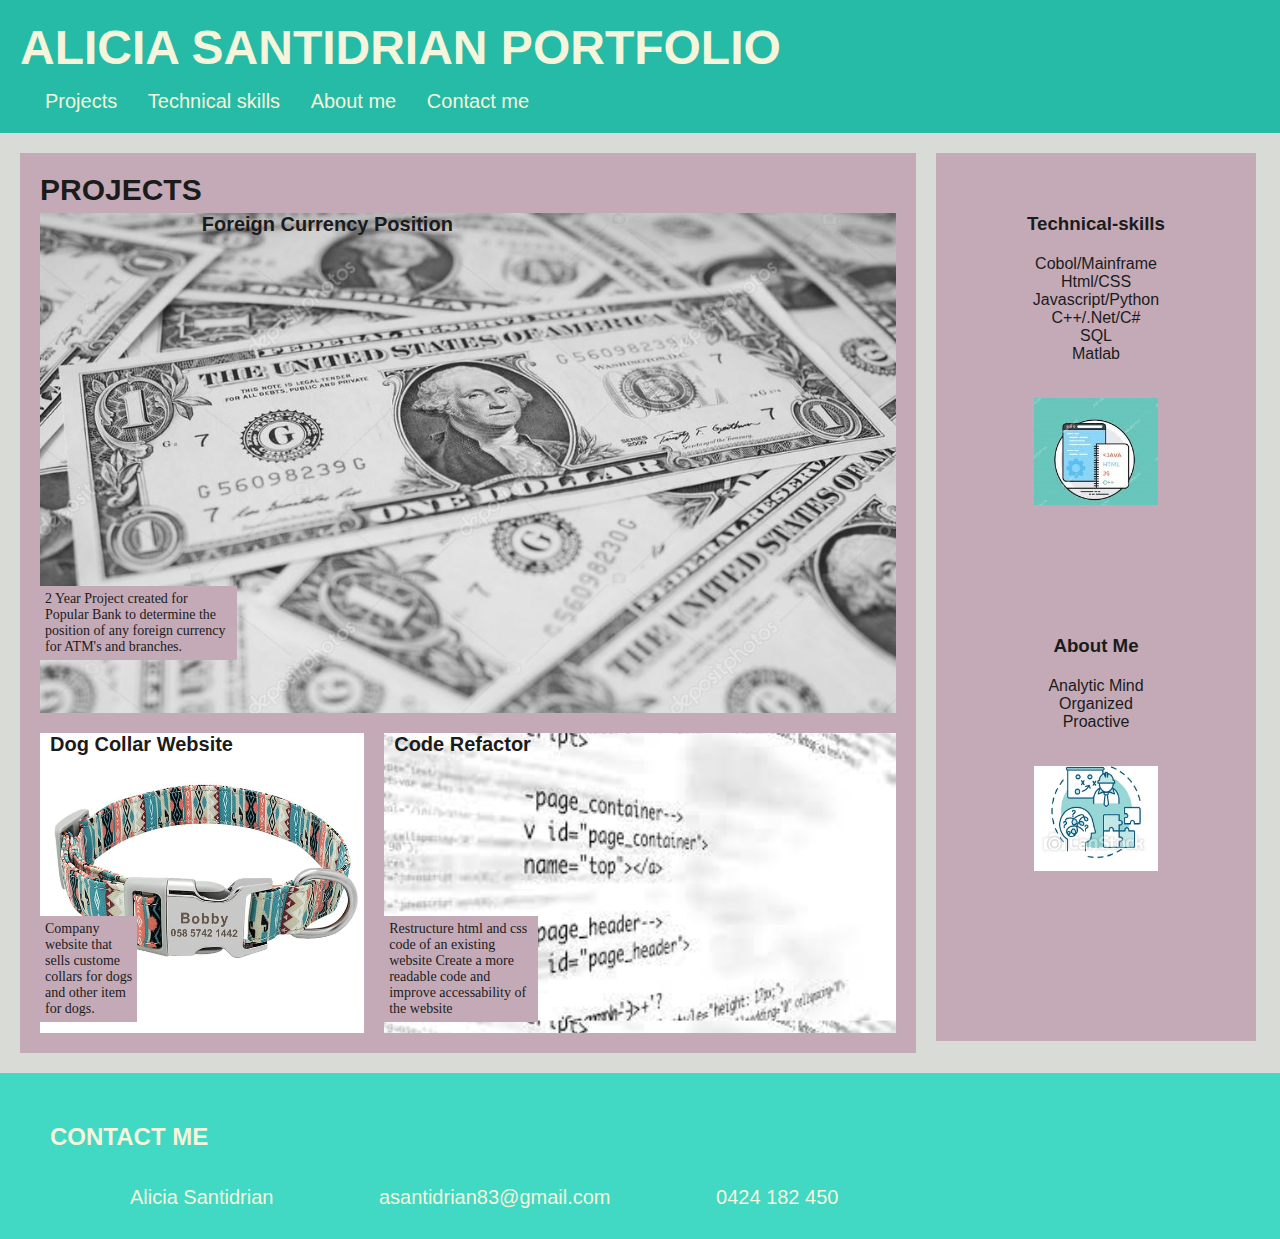
==== index.html @ 446e0329 "updating Repository HTML, CSS and images" ====
<!DOCTYPE html>
<html lang="en-us">

<head>
    <meta charset="UTF-8" />
    <link rel="stylesheet" href="./assets/css/style.css">
    <title>website</title>
</head>

<body>
    <header>
        <h1>ALICIA SANTIDRIAN PORTFOLIO</h1>
        <nav>
            <ul>
                <li>
                    <a href="#Projects">Projects</a>
                </li>
                <li>
                    <a href="#Technical-skills">Technical skills</a>
                </li>
                <li>
                    <a href="#About-me">About me</a>
                </li>
                <li>
                    <a href="#Contact-me">Contact me</a>
                </li>
            </ul>
        </nav>
        
    </header>

    <main>
        <section id="Projects" class="Projects">
                <h2>PROJECTS</h2>
            <article class="first-application">
                <h3>Foreign Currency Position</h3>
                <P class="project-description-1">  
                    2 Year Project created for Popular Bank to 
                    determine the position of any foreign currency for 
                    ATM's and branches.   
                </P>
            </article>
            <article class="secondary-projects">
                <article class="dog-website">
                    <h3>Dog Collar Website</h3>
                    <P class="project-description-2">  
                        Company website that sells custome collars for dogs and other
                        item for dogs.
                    </P>
                </article>
                <article class="code-defactor">
                    <h3>Code Refactor</h3>
                    <P class="project-description-2">  
                        Restructure html and css code of an existing website
                        Create a more readable code and improve 
                        accessability of the website
                    </P>
                </article>
            </article>
        </section>   
        <div class="skills">
            <aside id="Technical-skills"class="Technical-skills">
                <h3>Technical-skills</h3>
                <ul>
                    <li>Cobol/Mainframe</li> 
                    <li>Html/CSS</li>                  
                    <li>Javascript/Python</li>
                    <li>C++/.Net/C#</li>
                    <li>SQL</li>
                    <li>Matlab</li>
                </ul>
                <img src=".\assets\images\programming-laguages.jpg"alt="note showing different programmnig languages icons"/>
            </aside>
            <aside id="About-me" class="Technical-skills">
                <h3>About Me</h3>
                <ul>
                    <li>Analytic Mind</li>
                    <li>Organized</li>
                    <li>Proactive </li>
                </ul>
                <img src=".\assets\images\problem-solving-ability.jpg"alt="diagram  of an analytical thinker mind"/>
            </aside>
            </div>
        <div>
        </main>
    <footer>
        
        <h2 id="Contact-me">CONTACT ME</h2>
            <ul>
                <li>Alicia Santidrian</li>
                <li>asantidrian83@gmail.com </li>
                <li>0424 182 450 </li>
            </ul>

    </footer>
---- assets/css/style.css ----
* {
    box-sizing: border-box;
    padding: 0;
    margin: 0;
}

body {
    background-color: #d9dcd6;
    
}

header {
    width: 100%;
    padding: 20px;
    font-family: 'Gill Sans', 'Gill Sans MT', Calibri, 'Trebuchet MS', sans-serif;
    background-color: #25bba7;
    color: #F5F5DC;
    display:flex;
    justify-content: space-between;
    flex-wrap: wrap;
}

h1 {
    display: inline-block;
    font-size: 48px;
    font-family: 'Gill Sans', 'Gill Sans MT', Calibri, 'Trebuchet MS', sans-serif;
}
nav {
    padding-top: 15px;
    margin-right: 20px;
    float: right;
    font-family: 'Gill Sans', 'Gill Sans MT', Calibri, 'Trebuchet MS', sans-serif;
    font-size: 20px;
}

header ul {
    list-style-type: none;
}

header li {
    display: inline-block;
    margin-left: 25px;
}

a {
    color: #F5F5DC;
    text-decoration: none;
}

p {
   font-size: 14px;
   color:rgb(27, 27, 27)
}
main{
    display:flex;
    flex-wrap: wrap;
}
.Projects {
    width: 70%;
    height: 100%;
    margin-left: 20px;
    margin-top: 20px;
    background-color:#c4aab7;
    ;
}  

.Projects h2{
    font-size: 30px;
    font-family: 'Gill Sans', 'Gill Sans MT', Calibri, 'Trebuchet MS', sans-serif;
    float:left;
    margin-bottom: 30px;
    margin-top: 20px;
    margin-left: 20px;
    color:rgb(27, 27, 27)

}
.Projects h3 {
    margin-bottom: 20px;
    margin-left: 10px;
    font-size: 20px;
    font-family: 'Gill Sans', 'Gill Sans MT', Calibri, 'Trebuchet MS', sans-serif;
    color:rgb(27, 27, 27) ;
}


.first-application{
    background-image:url("../images/foreign-currency.jpg");
    background-size: 100%;
    margin-top: 60px;
    margin-left:20px;
    margin-bottom:20px;
    margin-right: 20px;
    padding-right: 200px;
    height: 500px;
}

.project-description-1 {
    max-width: 30%;
    background-color: #c4aab7;
    padding: 5px;
    margin-top: 350px;
}
.project-description-2 {
    max-width: 30%;
    background-color: #c4aab7;
    padding: 5px;
    margin-top: 160px;
}
.secondary-projects {
    display: inline-flex;
    margin-left: 20px;
    margin-right: 20px;
    margin-bottom: 20px;
    height: 300px;
}
.dog-website{
    background-image:url("../images/collar.webp");
    background-size: 100%;
    margin-right: 20px;
}
.code-defactor{
    background-image:url("../images/html-tidy.jpg");
    background-size: 100%;

}
.skills {
    float: right;
    width: 25%;
    height: 100%;
    margin-left: 20px;
    margin-right: 20px;
    margin-top: 20px;
    padding:40px;
    clear: both;
    font-family: 'Gill Sans', 'Gill Sans MT', Calibri, 'Trebuchet MS', sans-serif;
    background-color: #c4aab7;
}
.Technical-skills {
    margin-bottom: 32px;
    margin-top: 20px;
    color:rgb(27, 27, 27);
}


.Technical-skills ul {
    display:block;
    padding-bottom: 25px;
    text-align: center;
    list-style-type: none;
}

.Technical-skills h3 {
    margin-bottom: 20px;
    text-align: center;
    color:rgb(27, 27, 27);
    font-family: 'Gill Sans', 'Gill Sans MT', Calibri, 'Trebuchet MS', sans-serif;
}

.Technical-skills img {
    display: block;
    max-width: 125px;
    margin:10px auto;
    margin-bottom: 130px;
}
footer {
    width: 100%;
    height: 25%;
    background-color:#41d8c4 ;
    margin-top: 20px;
    padding: 30px;
    color:#F5F5DC;
    font-family:'Gill Sans', 'Gill Sans MT', Calibri, 'Trebuchet MS', sans-serif 
}
footer h2{ 
    font-family: 'Gill Sans', 'Gill Sans MT', Calibri, 'Trebuchet MS', sans-serif;
    color:#F5F5DC;
    padding:20px;
    margin-right: 20px;

}

footer ul {
    padding-top:15px;
    font-family: 'Gill Sans', 'Gill Sans MT', Calibri, 'Trebuchet MS', sans-serif; 
    font-size: 20px;  
    list-style-image: url(https://iconsplace.com/wp-content/uploads/_icons/fa8072/256/png/linkedin-icon-15-256.png);
}

footer li{
    display:inline-block;
    margin-left: 100px;

}
footer p{
   color: rgb(27, 27, 27);
}
    @media screen and (max-width: 1216px) {
    .Projects {
      width:100%;
      margin-right:20px ;
      min-width: 678px;
    }
    .skills {
      display: flex;
      flex-wrap: wrap;
      justify-content:space-around;
      width: 100%;
      height: 400px;
      margin-left: 20px;
      margin-right: 20px;
      margin-top: 20px;
      padding:40px;
      clear: both;
      font-family: 'Gill Sans', 'Gill Sans MT', Calibri, 'Trebuchet MS', sans-serif;
      background-color: #c4aab7;
    
    }
    .project-description-2 {
        max-width: 30%;
        background-color: #c4aab7;
        padding: 5px;
        margin-top: 140px;
    }
    
    }
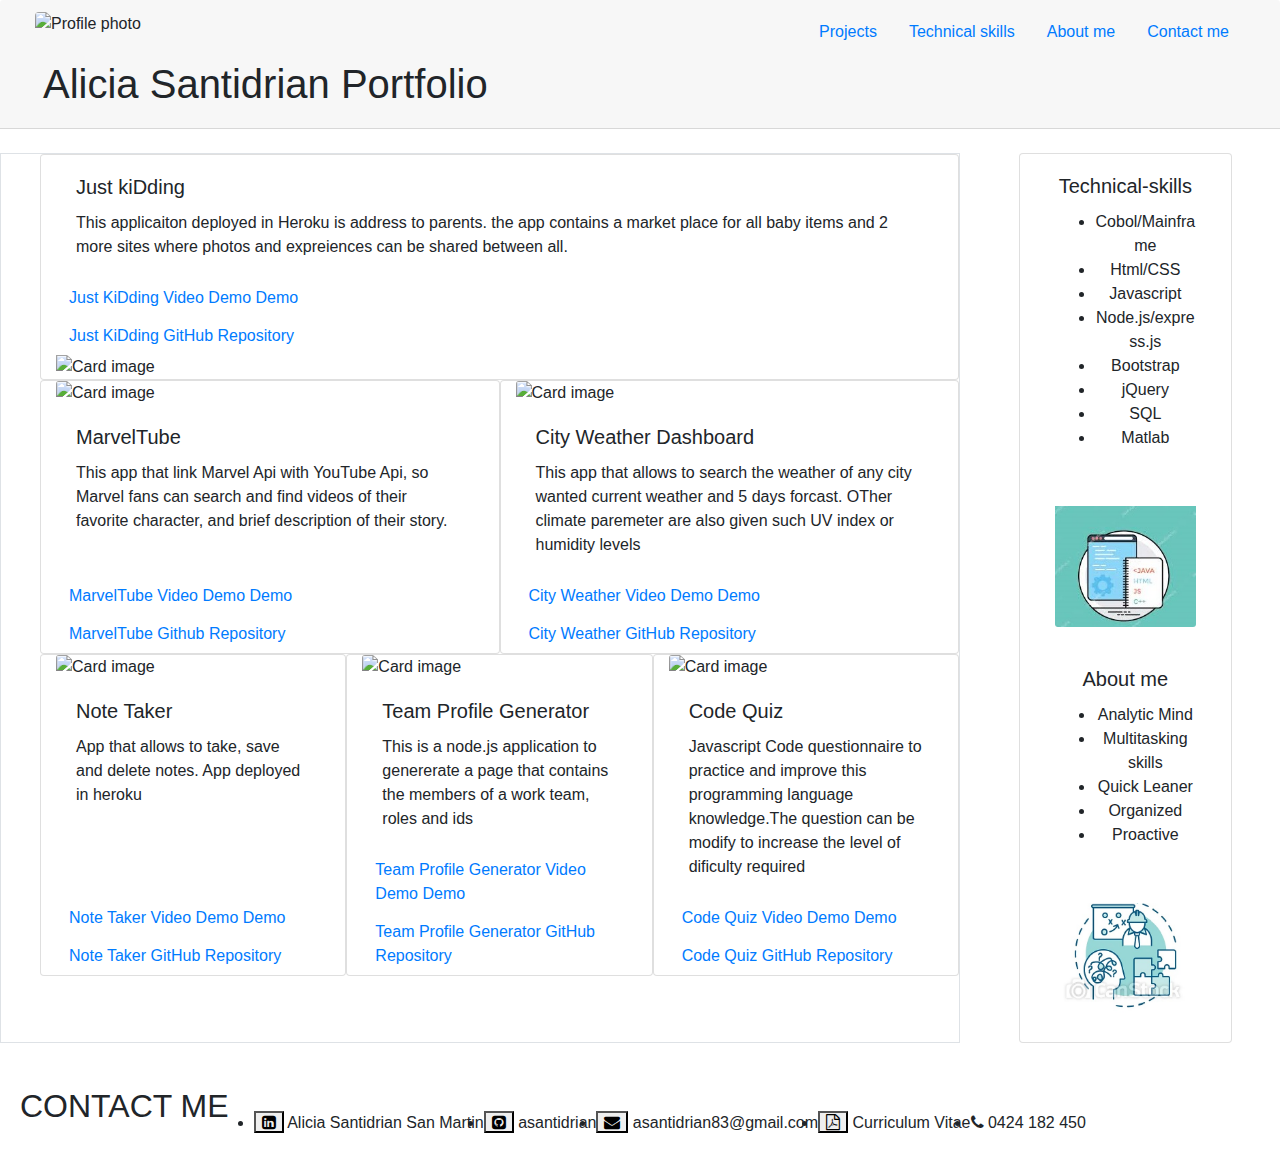
==== commit 9436cebc: "Video demo added to Readme" ====
--- a/index.html
+++ b/index.html
@@ -1,97 +1,208 @@
 <!DOCTYPE html>
-<html lang="en-us">
+<html lang="en">
 
 <head>
     <meta charset="UTF-8" />
-    <link rel="stylesheet" href="./assets/css/style.css">
-    <title>website</title>
+    <meta name="viewport" content="width=device-width, initial-scale=1.0" />
+    <meta http-equiv="X-UA-Compatible" content="ie=edge" />
+    <link rel="stylesheet" href="https://stackpath.bootstrapcdn.com/bootstrap/4.3.1/css/bootstrap.min.css" />
+    <link rel="stylesheet" href="https://cdnjs.cloudflare.com/ajax/libs/font-awesome/4.7.0/css/font-awesome.min.css">
+    <link rel="stylesheet" href="./assets/css/style2.css">
+    <title>Alicia Santidrian Portfolio</title>
 </head>
 
 <body>
     <header>
-        <h1>ALICIA SANTIDRIAN PORTFOLIO</h1>
-        <nav>
-            <ul>
-                <li>
-                    <a href="#Projects">Projects</a>
-                </li>
-                <li>
-                    <a href="#Technical-skills">Technical skills</a>
-                </li>
-                <li>
-                    <a href="#About-me">About me</a>
-                </li>
-                <li>
-                    <a href="#Contact-me">Contact me</a>
-                </li>
+        <div class="container-fluid">
+            <div class=" row card-header">
+                <div class="col-sm">
+                    <img class="rounded float-left profilePhoto mr-2" src="./assets/images/Personal photo.jpg"
+                        alt="Profile photo">
+                    <h1 class="mt-5 ml-2">Alicia Santidrian Portfolio</h3>
+                </div>
+
+                <div class="col-sm">
+                    <ul class="nav justify-content-end">
+                        <li class="nav-item">
+                            <a class="nav-link" href="#projects-content">Projects</a>
+                        </li>
+                        <li class="nav-item">
+                            <a class="nav-link" href="#Technical-skills">Technical skills</a>
+                        </li>
+                        <li class="nav-item">
+                            <a class="nav-link" href="#About-me">About me</a>
+                        </li>
+                        <li class="nav-item">
+                            <a class="nav-link" href="#Contact-me">Contact me</a>
+                        </li>
+
+                    </ul>
+                </div>
+            </div>
+        </div>
+    </header>
+
+
+    <div class="container-fluid" id="main-content">
+        <div class="row d-flex justify-content-between">
+            <div class="col-lg-9 border mt-4" id="projects-content">
+                <div class="row ml-4">
+                    <div class="col-lg-12 card project">
+                        <div class="card-body">
+                            <h5 class="card-title">Just kiDding</h5>
+                            <p class="card-text">This applicaiton deployed in Heroku is address to
+                                parents. the app contains a market place for all baby items and 2 more sites where
+                                photos and expreiences can be shared between all.
+                            </p>
+                        </div>
+                        <button type="button" class="btn btn-link text-left" id="justKiddingBtn">Just KiDding Video Demo
+                            Demo</button>
+                        <button type="button" class="btn btn-link text-left" id="justKiddingGithubBtn">Just KiDding
+                            GitHub
+                            Repository
+                        </button>
+
+                        <img class="card-img-bottom projects-images" src="./assets/images/justKidding.jpg"
+                            alt="Card image">
+                    </div>
+                </div>
+
+
+                <div class="row ml-4">
+                    <div class="col-lg-6 card project">
+                        <img class="card-img-top projects-images" src="./assets/images/MarvelTube.jpg" alt="Card image">
+                        <div class="card-body">
+                            <h5 class="card-title">MarvelTube</h5>
+                            <p class="card-text">This app that link Marvel Api with YouTube Api, so Marvel
+                                fans can search and find videos of their favorite character,
+                                and brief description of their story.</p>
+                        </div>
+                        <button type="button" class="btn btn-link text-left" id="marvelTubeBtn">MarvelTube Video Demo
+                            Demo</button>
+                        <button type="button" class="btn btn-link text-left" id="marvelTubeGithubBtn">MarvelTube Github
+                            Repository
+                        </button>
+                    </div>
+                    <div class="col-lg-6 card project">
+                        <img class="card-img-top projects-images" src="./assets/images/WeatherDashboard.jpg"
+                            alt="Card image">
+                        <div class="card-body">
+                            <h5 class="card-title">City Weather Dashboard</h5>
+                            <p class="card-text">This app that allows to search the weather of any city wanted
+                                current weather and 5 days forcast. OTher climate paremeter are also given such
+                                UV index or humidity levels
+                        </div>
+                        <button type="button" class="btn btn-link text-left" id="cityWeatherBtn">City Weather Video Demo
+                            Demo</button>
+                        <button type="button" class="btn btn-link text-left" id="cityWeatherGithubBtn">City Weather
+                            GitHub
+                            Repository
+                        </button>
+
+                    </div>
+                </div>
+
+                <div class="row ml-4">
+                    <div class="col-lg-4 card project">
+                        <img class="card-img-top projects-images" src="./assets/images/NoteTaker.jpg" alt="Card image">
+                        <div class="card-body">
+                            <h5 class="card-title">Note Taker</h5>
+                            <p class="card-text">App that allows to take, save and delete notes.
+                                App deployed in heroku</p>
+                        </div>
+                        <button type="button" class="btn btn-link text-left" id="noteTakerBtn">Note Taker Video Demo
+                            Demo</button>
+                        <button type="button" class="btn btn-link text-left" id="noteTakerGithubBtn">Note Taker GitHub
+                            Repository
+                        </button>
+
+                    </div>
+                    <div class="col-lg-4 card project">
+                        <img class="card-img-top projects-images" src="./assets/images/TeamGenerator.png"
+                            alt="Card image">
+                        <div class="card-body">
+                            <h5 class="card-title">Team Profile Generator</h5>
+                            <p class="card-text">This is a node.js application to genererate a page
+                                that contains the members of a work team, roles and ids
+                            </p>
+                        </div>
+                        <button type="button" class="btn btn-link text-left" id="teamGeneratorBtn">Team Profile
+                            Generator Video Demo
+                            Demo</button>
+                        <button type="button" class="btn btn-link text-left" id="teamGeneratorGithubBtn">Team Profile
+                            Generator GitHub
+                            Repository
+                        </button>
+
+                    </div>
+                    <div class="col-lg-4 card project">
+                        <img class="card-img-top projects-images" src="./assets/images/Code-Quiz.jpg" alt="Card image">
+                        <div class="card-body">
+                            <h5 class="card-title">Code Quiz</h5>
+                            <p class="card-text">Javascript Code questionnaire to practice and improve
+                                this programming language knowledge.The question can be modify
+                                to increase the level of dificulty required</p>
+                        </div>
+                        <button type="button" class="btn btn-link text-left" id="codeQuizBtn">Code Quiz Video Demo
+                            Demo</button>
+                        <button type="button" class="btn btn-link text-left" id="codeQuizGithubBtn">Code Quiz GitHub
+                            Repository
+                        </button>
+
+                    </div>
+                </div>
+
+            </div>
+            <div class="col-lg-2 card mt-4 mr-5 text-center" id="skills-content">
+                <div class="card-body" id="Technical-skills">
+                    <h5 class="card-title pt-7">Technical-skills</h5>
+                    <ul class="list-skills">
+                        <li>Cobol/Mainframe</li>
+                        <li>Html/CSS</li>
+                        <li>Javascript</li>
+                        <li>Node.js/express.js</li>
+                        <li>Bootstrap</li>
+                        <li>jQuery</li>
+                        <li>SQL</li>
+                        <li>Matlab</li>
+                    </ul>
+                </div>
+                <div class="card-body ">
+                    <img class="card-img-bottom skills-images" src="./assets/images/programming-laguages.jpg"
+                        alt="Card image cap">
+                </div>
+
+                <div class="card-body" id="About-me">
+                    <h5 class="card-title">About me</h5>
+                    <ul class="list-skills">
+                        <li>Analytic Mind</li>
+                        <li>Multitasking skills</li>
+                        <li>Quick Leaner</li>
+                        <li>Organized</li>
+                        <li>Proactive </li>
+                    </ul>
+                </div>
+                <div class="card-body">
+                    <img class="card-img-bottom skills-images" src="./assets/images/problem-solving-ability.jpg"
+                        alt="Card image cap">
+                </div>
+            </div>
+        </div>
+        <footer class="row card-body mt-4">
+            <h2 id="Contact-me">CONTACT ME</h2>
+            <ul class="row mt-4">
+                <li><button id="linkedin-Btn" class="fa fa-linkedin-square symbol"></button> Alicia Santidrian San
+                    Martin</li>
+                <li><button id="github-Btn" class="fa fa-github-square symbol"></button> asantidrian</li>
+                <li><button id="email-Btn" class="fa fa-envelope symbol"></button> asantidrian83@gmail.com </li>
+                <li><button id="cv-Btn" class="fa fa-file-pdf-o symbol"></button> Curriculum Vitae </li>
+                <li><i class="fa fa-phone symbol"></i> 0424 182 450 </li>
             </ul>
-        </nav>
-        
-    </header>
-
-    <main>
-        <section id="Projects" class="Projects">
-                <h2>PROJECTS</h2>
-            <article class="first-application">
-                <h3>Foreign Currency Position</h3>
-                <P class="project-description-1">  
-                    2 Year Project created for Popular Bank to 
-                    determine the position of any foreign currency for 
-                    ATM's and branches.   
-                </P>
-            </article>
-            <article class="secondary-projects">
-                <article class="dog-website">
-                    <h3>Dog Collar Website</h3>
-                    <P class="project-description-2">  
-                        Company website that sells custome collars for dogs and other
-                        item for dogs.
-                    </P>
-                </article>
-                <article class="code-defactor">
-                    <h3>Code Refactor</h3>
-                    <P class="project-description-2">  
-                        Restructure html and css code of an existing website
-                        Create a more readable code and improve 
-                        accessability of the website
-                    </P>
-                </article>
-            </article>
-        </section>   
-        <div class="skills">
-            <aside id="Technical-skills"class="Technical-skills">
-                <h3>Technical-skills</h3>
-                <ul>
-                    <li>Cobol/Mainframe</li> 
-                    <li>Html/CSS</li>                  
-                    <li>Javascript/Python</li>
-                    <li>C++/.Net/C#</li>
-                    <li>SQL</li>
-                    <li>Matlab</li>
-                </ul>
-                <img src=".\assets\images\programming-laguages.jpg"alt="note showing different programmnig languages icons"/>
-            </aside>
-            <aside id="About-me" class="Technical-skills">
-                <h3>About Me</h3>
-                <ul>
-                    <li>Analytic Mind</li>
-                    <li>Organized</li>
-                    <li>Proactive </li>
-                </ul>
-                <img src=".\assets\images\problem-solving-ability.jpg"alt="diagram  of an analytical thinker mind"/>
-            </aside>
-            </div>
-        <div>
-        </main>
-    <footer>
-        
-        <h2 id="Contact-me">CONTACT ME</h2>
-            <ul>
-                <li>Alicia Santidrian</li>
-                <li>asantidrian83@gmail.com </li>
-                <li>0424 182 450 </li>
-            </ul>
-
-    </footer>
-        
- +        </footer>
+
+    </div>
+
+</body>
+<script src="./assets/js/script.js"></script>
+
+</html>